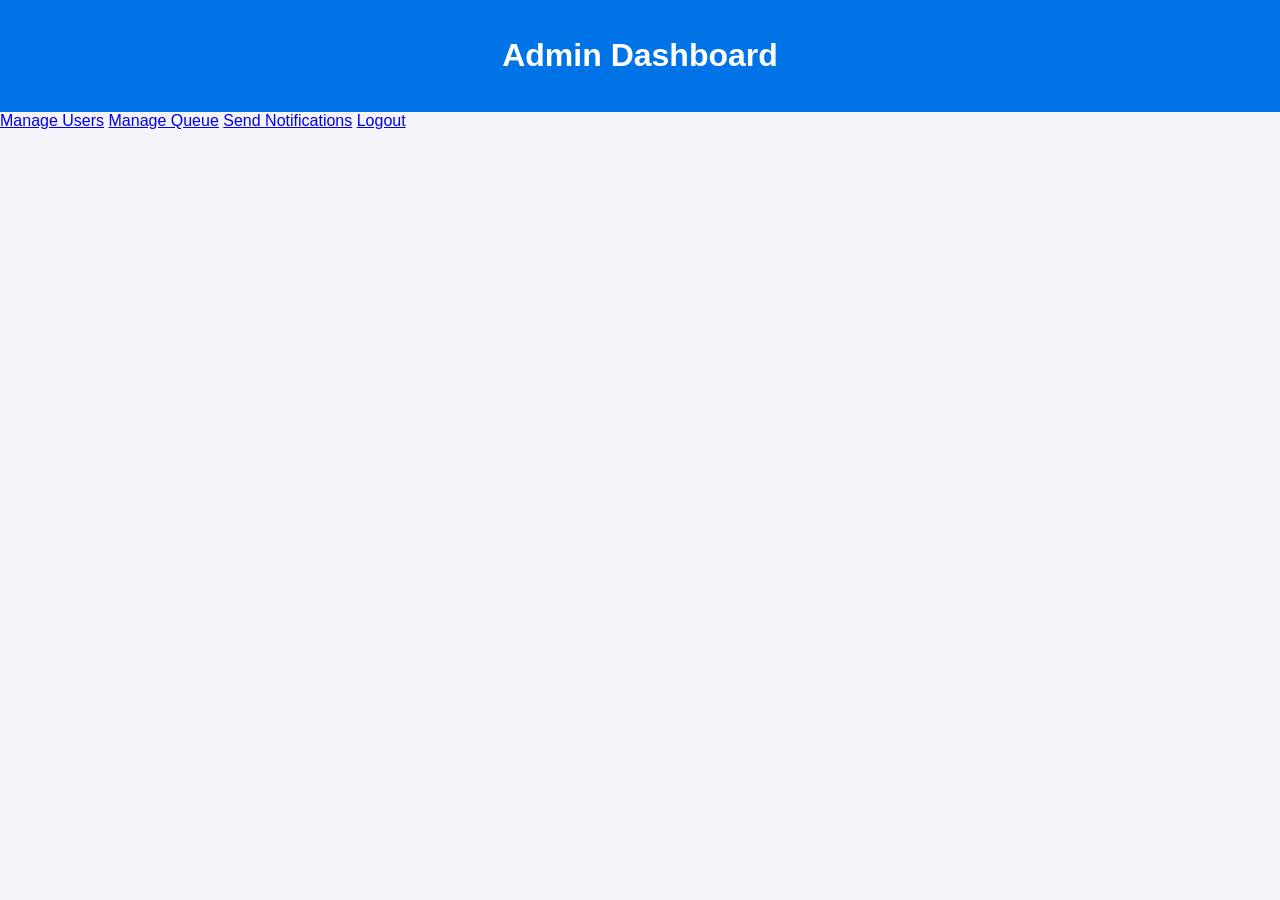
==== frontend/admin-dashboard.html @ d3282023 "Update QueueEase for frontend" ====
<!-- admin-dashboard.html -->
<!DOCTYPE html>
<html lang="en">
<head>
  <meta charset="UTF-8">
  <meta name="viewport" content="width=device-width, initial-scale=1.0">
  <title>Admin Dashboard | QueueEase</title>
  <link rel="stylesheet" href="css/styles.css">
</head>
<body>
  <header>
    <h1>Admin Dashboard</h1>
  </header>
  <nav>
    <a href="user-management.html">Manage Users</a>
    <a href="queue-management.html">Manage Queue</a>
    <a href="notifications.html">Send Notifications</a>
    <a href="#" onclick="logout()">Logout</a>
  </nav>

  <main>
    <p id="userInfo"></p>
    <!-- Other content can go here -->
  </main>

  <!-- Include scripts -->
  <script src="/socket.io/socket.io.js"></script>
  <script src="js/scripts.js"></script>
  <script>
    function displayUserInfo() {
      const firstName = localStorage.getItem('first_name');
      const lastName = localStorage.getItem('last_name');
      const userId = localStorage.getItem('id');

      if (firstName && lastName && userId) {
        const userInfoElement = document.getElementById('userInfo');
        if (userInfoElement) {
          userInfoElement.textContent = `Welcome, ${firstName} ${lastName}! ID: ${userId}`;
        }
      }
    }

    document.addEventListener('DOMContentLoaded', () => {
      displayUserInfo();

      // Auto-refresh every 5 seconds
      setInterval(() => {
        displayUserInfo();
      }, 1000);
    });
  </script>
</body>
</html>
---- frontend/css/styles.css ----
body {
    font-family: Arial, sans-serif;
    margin: 0;
    padding: 0;
    background-color: #f4f4f9;
  }
  
  header {
    background-color: #0073e6;
    color: white;
    padding: 1em;
    text-align: center;
  }
  
  main {
    padding: 2em;
  }
  
  .btn {
    display: inline-block;
    margin: 1em;
    padding: 1em 2em;
    background-color: #0073e6;
    color: white;
    text-decoration: none;
    border-radius: 5px;
  }
  
  .btn:hover {
    background-color: #005bb5;
  }
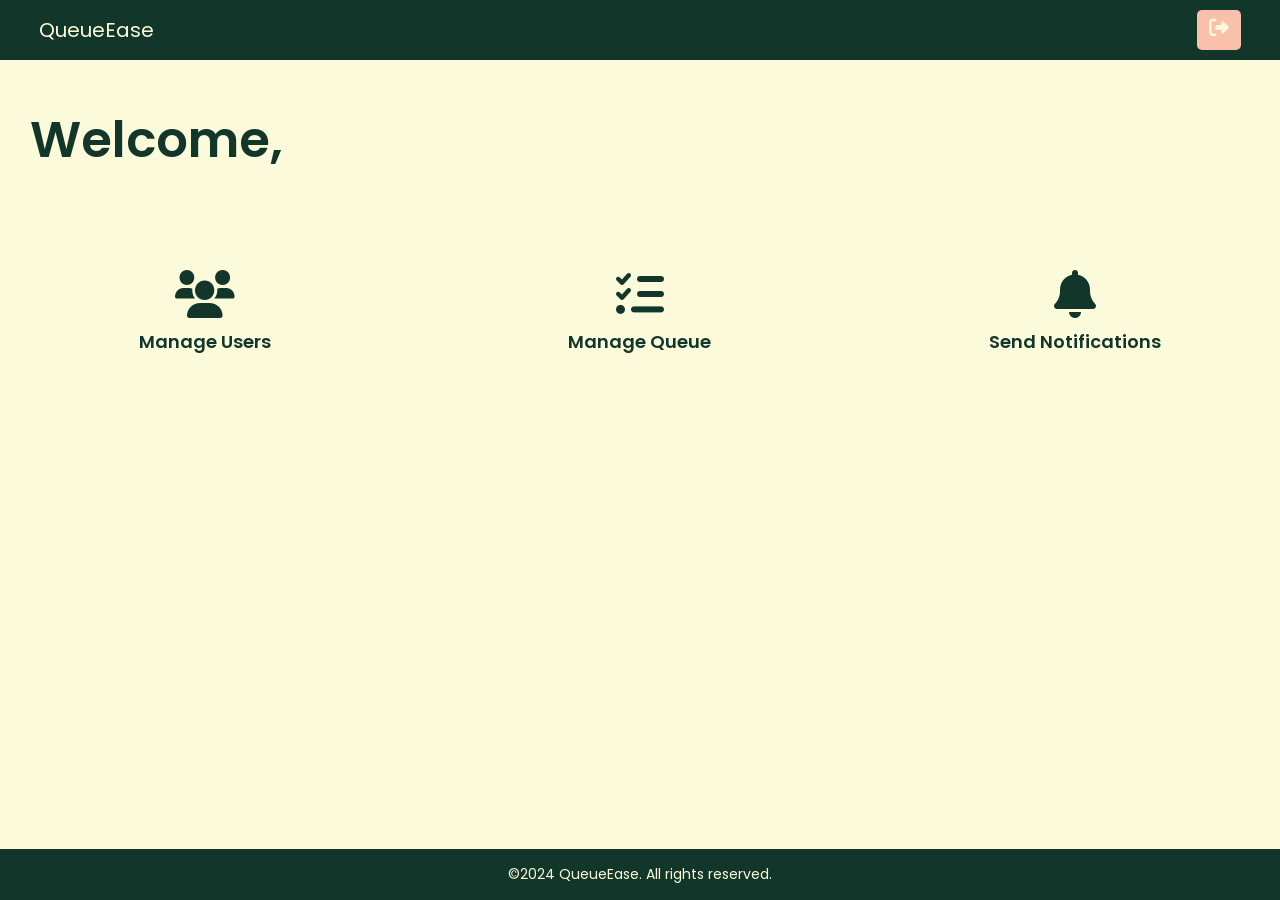
==== commit deefa509: "updated files" ====
--- a/frontend/admin-dashboard.html
+++ b/frontend/admin-dashboard.html
@@ -1,31 +1,76 @@
-<!-- admin-dashboard.html -->
 <!DOCTYPE html>
 <html lang="en">
 <head>
   <meta charset="UTF-8">
   <meta name="viewport" content="width=device-width, initial-scale=1.0">
   <title>Admin Dashboard | QueueEase</title>
-  <link rel="stylesheet" href="css/styles.css">
+  
+  <!-- Google Font: Poppins -->
+  <link href="https://fonts.googleapis.com/css2?family=Poppins:wght@400;600&display=swap" rel="stylesheet">
+  
+  <!-- Bootstrap CSS -->
+  <link href="https://cdn.jsdelivr.net/npm/bootstrap@5.3.0-alpha1/dist/css/bootstrap.min.css" rel="stylesheet">
+
+  <!-- Font Awesome for icons -->
+  <link href="https://cdnjs.cloudflare.com/ajax/libs/font-awesome/6.0.0-beta3/css/all.min.css" rel="stylesheet">
+
+  <!-- Custom Stylesheet -->
+  <link rel="stylesheet" href="css/admin-dashboard.css">
 </head>
 <body>
-  <header>
-    <h1>Admin Dashboard</h1>
-  </header>
-  <nav>
-    <a href="user-management.html">Manage Users</a>
-    <a href="queue-management.html">Manage Queue</a>
-    <a href="notifications.html">Send Notifications</a>
-    <a href="#" onclick="logout()">Logout</a>
+  <!-- Navigation Bar -->
+  <nav class="navbar navbar-expand-lg navbar-dark px-4">
+    <a class="navbar-brand" href="#">QueueEase</a>
+    <div class="collapse navbar-collapse">
+      <ul class="navbar-nav ms-auto">
+        <li class="nav-item">
+          <a href="index.html" class="logout-btn"><i class="fas fa-sign-out-alt"></i></a>
+        </li>
+      </ul>
+    </div>
   </nav>
 
-  <main>
-    <p id="userInfo"></p>
-    <!-- Other content can go here -->
-  </main>
+  <!-- Welcoming Message -->
+  <div class="welcome-message" style="padding-left: 30px; margin-top: 50px; max-width: 100%; width: 650px;">
+    <h3 style="color: #12372A; font-weight: 600; font-size: 50px;">Welcome, </h3>
+    <h3 id="userInfo" style="color: #12372A; font-weight: 600; font-size: 50px;"></h3>
+    <p id="userID"></p>
+  </div>
 
-  <!-- Include scripts -->
+  <!-- Center Content -->
+  <div class="icon-container text-center">
+    <div class="row">
+      <div class="col-md-4">
+        <a href="user-management.html" class="icon-box">
+          <i class="fas fa-users fa-3x"></i>
+          <p>Manage Users</p>
+        </a>
+      </div>
+      <div class="col-md-4">
+        <a href="queue-management.html" class="icon-box">
+          <i class="fas fa-tasks fa-3x"></i>
+          <p>Manage Queue</p>
+        </a>
+      </div>
+      <div class="col-md-4">
+        <a href="notifications.html" class="icon-box">
+          <i class="fas fa-bell fa-3x"></i>
+          <p>Send Notifications</p>
+        </a>
+      </div>
+    </div>
+  </div>
+
+
+  <!-- Footer -->
+  <footer class="footer mt-5">
+    ©2024 QueueEase. All rights reserved.
+  </footer>
+
+  <!-- Scripts -->
   <script src="/socket.io/socket.io.js"></script>
   <script src="js/scripts.js"></script>
+  <script src="https://cdn.jsdelivr.net/npm/bootstrap@5.3.0-alpha1/dist/js/bootstrap.bundle.min.js"></script>
   <script>
     function displayUserInfo() {
       const firstName = localStorage.getItem('first_name');
@@ -35,19 +80,32 @@
       if (firstName && lastName && userId) {
         const userInfoElement = document.getElementById('userInfo');
         if (userInfoElement) {
-          userInfoElement.textContent = `Welcome, ${firstName} ${lastName}! ID: ${userId}`;
+          userInfoElement.textContent = `${firstName} ${lastName}!`;
+        }
+      }
+    }
+
+    function displayUserID() {
+      const userId = localStorage.getItem('id');
+
+      if (userId) {
+        const userInfoElement = document.getElementById('userID');
+        if (userInfoElement) {
+          userInfoElement.textContent = `Admin ID: ${userId}`;
         }
       }
     }
 
     document.addEventListener('DOMContentLoaded', () => {
       displayUserInfo();
+      displayUserID();
 
       // Auto-refresh every 5 seconds
       setInterval(() => {
         displayUserInfo();
+        displayUserID();
       }, 1000);
     });
   </script>
 </body>
-</html>
+</html>
--- a/frontend/css/admin-dashboard.css
+++ b/frontend/css/admin-dashboard.css
@@ -0,0 +1,177 @@
+/* General Body Styles */
+html, body {
+    margin: 0;
+    padding: 0;
+    height: 100%; /* Ensures the height of the page is full */
+    background-color: #FBFADA; /* Light yellow background */
+    font-family: 'Poppins', sans-serif;
+}
+
+/* Body Padding Adjustment */
+body {
+    padding-bottom: 60px; /* This can be adjusted or removed */
+}
+
+/* Navbar Styles */
+.navbar {
+    background-color: #12372A; /* Dark green background */
+    padding: 10px 20px; /* Add padding to the navbar */
+}
+
+.navbar a {
+    color: #FBFADA; /* Light yellow text */
+    text-decoration: none;
+    margin: 0 15px; /* Add margin between navbar items */
+    display: inline-block;
+}
+
+.navbar a:hover {
+    color: #ADBC9F; /* Light green hover effect */
+}
+
+/* Styling the Logout Button */
+.logout-btn {
+    background-color: #F9C0AB;
+    color: white;
+    border: none;
+    padding: 8px 12px;
+    border-radius: 5px;
+    transition: background-color 0.3s ease, transform 0.3s ease;
+    display: flex;
+    align-items: center;
+    justify-content: center;
+}
+
+.logout-btn i {
+    font-size: 20px;
+}
+
+.logout-btn:hover {
+    background-color: #a95d5d;
+    transform: scale(1.05);
+}
+
+.logout-btn:focus {
+    outline: none;
+}
+
+/* Center Content Styles */
+.icon-container {
+    margin-top: 100px;
+    text-align: center;
+}
+
+.icon-box {
+    display: block;
+    text-decoration: none;
+    color: #12372A;
+    transition: transform 0.3s ease, color 0.3s ease;
+    margin-bottom: 30px;
+}
+
+.icon-box i {
+    color: #12372A; /* Dark green */
+    margin-bottom: 10px;
+}
+
+.icon-box p {
+    font-size: 18px;
+    font-weight: 600;
+}
+
+.icon-box:hover {
+    color: #ADBC9F; /* Light green */
+    transform: scale(1.1);
+}
+
+/* Footer Styling */
+footer {
+    background-color: #12372A; /* Dark green */
+    color: #FBFADA; /* Light yellow text */
+    text-align: center;
+    padding: 15px;
+    position: fixed;
+    width: 100%;
+    bottom: 0;
+    left: 0;
+    font-size: 14px;
+}
+
+body {
+    overflow-x: hidden; /* Prevent horizontal scroll */
+}
+
+footer a {
+    color: #ADBC9F; /* Light green */
+    text-decoration: none;
+}
+
+footer a:hover {
+    color: #FBFADA; /* Light yellow on hover */
+}
+
+/* Media Queries for Mobile Responsiveness */
+@media (max-width: 768px) {
+    /* Navbar Adjustments for Small Screens */
+    .navbar {
+        padding: 10px;
+        text-align: center;
+    }
+
+    .navbar a {
+        display: block;
+        margin: 5px 0; /* Adjust margin for smaller screens */
+        font-size: 14px; /* Smaller font size */
+    }
+
+    /* Adjusting Logout Button for Mobile */
+    .logout-btn {
+        width: 100%; /* Make the button full width */
+        padding: 12px 20px; /* Increase padding for mobile */
+        margin-top: 15px; /* Add margin for spacing */
+    }
+
+    /* Center Content Adjustments */
+    .icon-container {
+        margin-top: 50px; /* Reduced margin for mobile */
+    }
+
+    .icon-box {
+        margin-bottom: 20px; /* Adjust spacing */
+        padding: 15px;
+    }
+
+    .icon-box p {
+        font-size: 16px; /* Smaller font size */
+    }
+
+    /* Footer Styling for Small Screens */
+    footer {
+        font-size: 12px; /* Reduce font size */
+        padding: 10px;
+    }
+}
+
+/* For Small Mobile Screens (max-width: 480px) */
+@media (max-width: 480px) {
+    .navbar {
+        padding: 8px 10px; /* Adjust padding */
+    }
+
+    .navbar a {
+        font-size: 12px; /* Further reduce font size */
+        margin: 5px 0; /* Adjust margin */
+    }
+
+    .icon-container {
+        margin-top: 30px; /* Further reduce margin for small screens */
+    }
+
+    .icon-box p {
+        font-size: 14px; /* Even smaller font size */
+    }
+
+    footer {
+        font-size: 10px; /* Very small font for footer */
+    }
+}
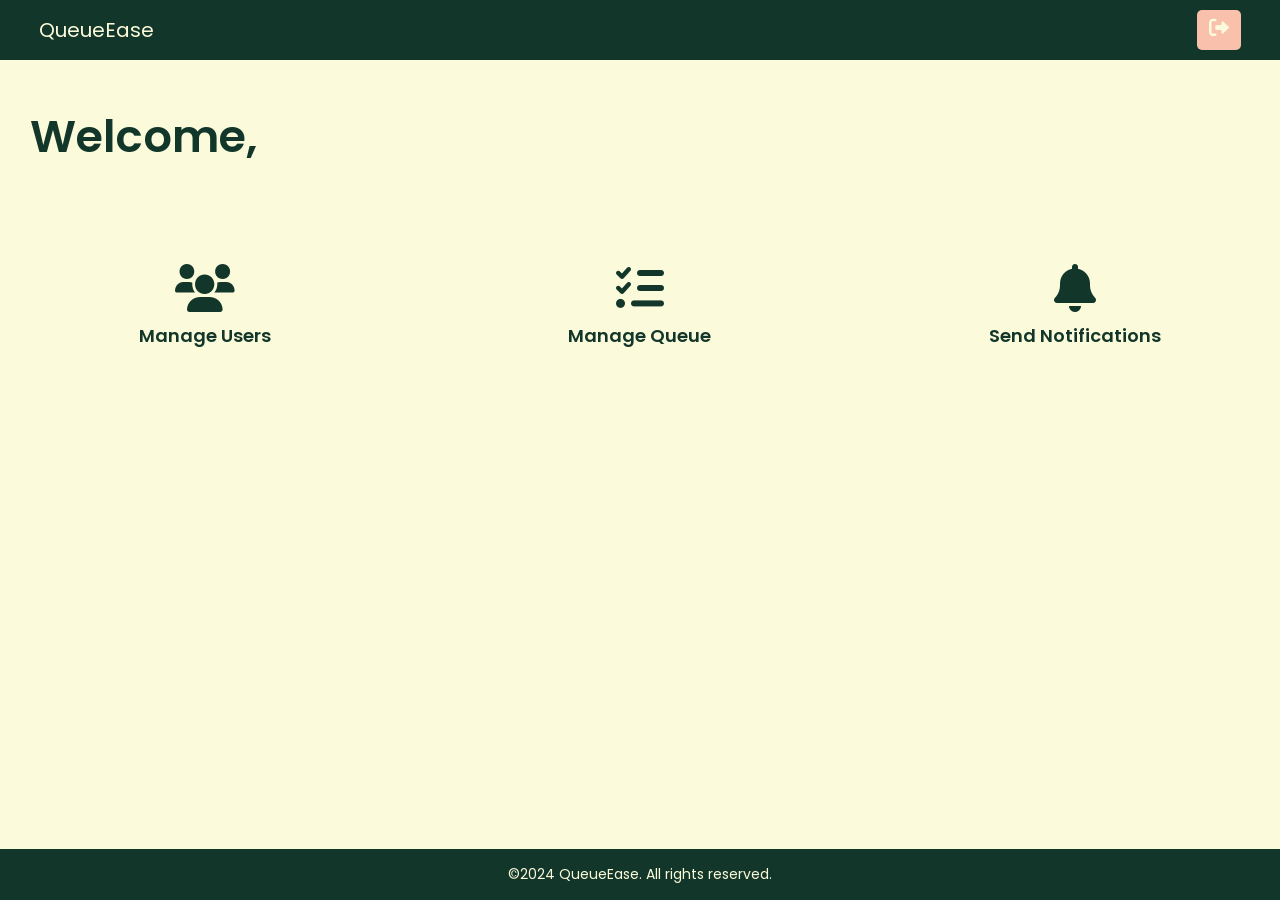
==== commit 5cb5562f: "updated files" ====
--- a/frontend/admin-dashboard.html
+++ b/frontend/admin-dashboard.html
@@ -32,8 +32,8 @@
 
   <!-- Welcoming Message -->
   <div class="welcome-message" style="padding-left: 30px; margin-top: 50px; max-width: 100%; width: 650px;">
-    <h3 style="color: #12372A; font-weight: 600; font-size: 50px;">Welcome, </h3>
-    <h3 id="userInfo" style="color: #12372A; font-weight: 600; font-size: 50px;"></h3>
+    <h3 style="color: #12372A; font-weight: 600; font-size: 45px;">Welcome, </h3>
+    <h3 id="userInfo" style="color: #12372A; font-weight: 600; font-size: 45px;"></h3>
     <p id="userID"></p>
   </div>
 
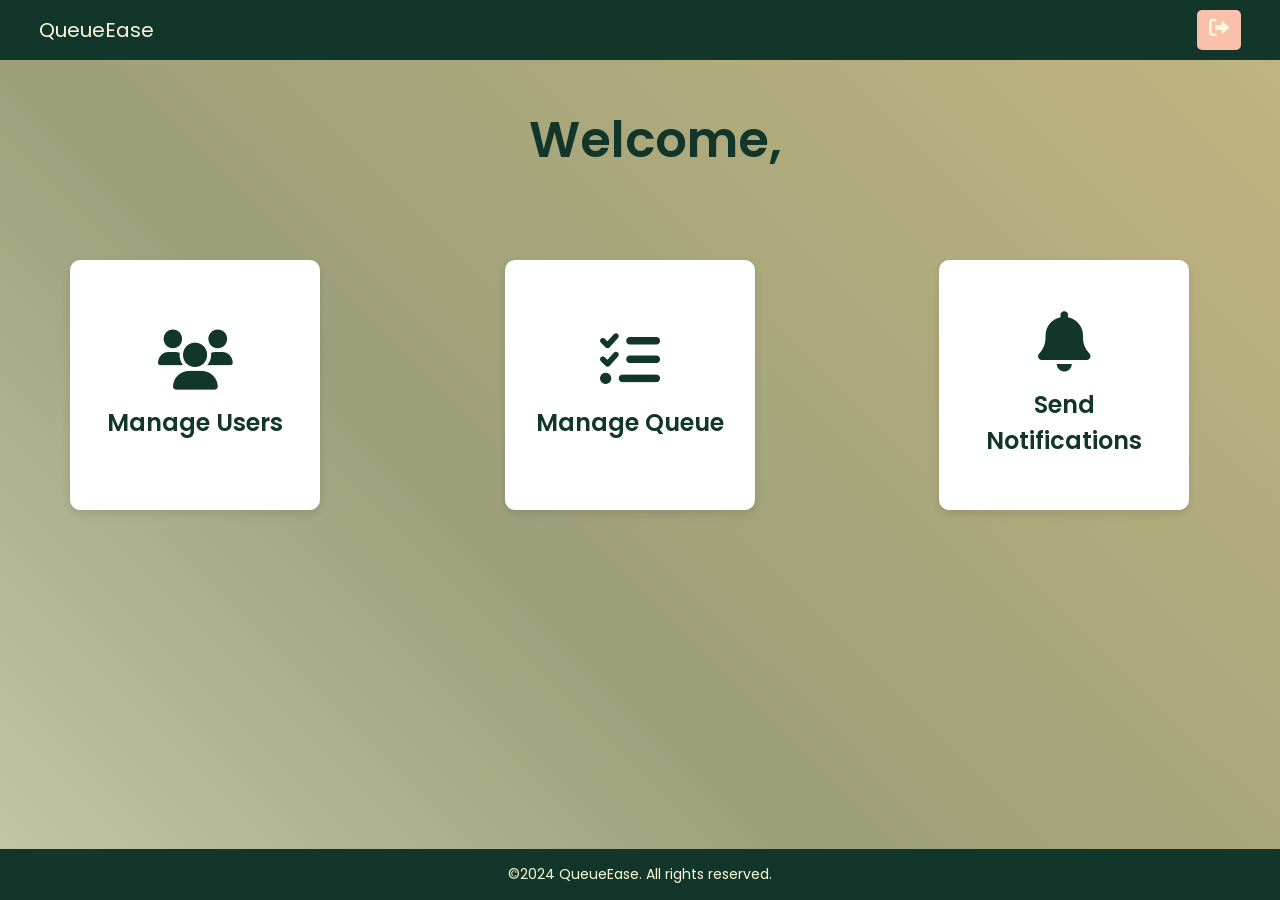
==== commit 4780b230: "updated Dashboards" ====
--- a/frontend/admin-dashboard.html
+++ b/frontend/admin-dashboard.html
@@ -30,12 +30,15 @@
     </div>
   </nav>
 
+ <!-- Container for Welcoming Message -->
+<div class="container" style="max-width: 800px; margin: 0 auto; padding-top: 50px;">
   <!-- Welcoming Message -->
-  <div class="welcome-message" style="padding-left: 30px; margin-top: 50px; max-width: 100%; width: 650px;">
-    <h3 style="color: #12372A; font-weight: 600; font-size: 45px;">Welcome, </h3>
-    <h3 id="userInfo" style="color: #12372A; font-weight: 600; font-size: 45px;"></h3>
-    <p id="userID"></p>
+  <div class="welcome-message" style="padding-left: 30px; max-width: 100%; width: 100%; text-align: center;">
+    <h3 style="color: #12372A; font-weight: 600; font-size: 50px;">Welcome, </h3>
+    <h3 id="userInfo" style="color: #12372A; font-weight: 600; font-size: 50px;"></h3>
+    <p id="userID" style="font-size: 20px; color: #333;"></p>
   </div>
+</div>
 
   <!-- Center Content -->
   <div class="icon-container text-center">
--- a/frontend/css/admin-dashboard.css
+++ b/frontend/css/admin-dashboard.css
@@ -2,9 +2,27 @@
 html, body {
     margin: 0;
     padding: 0;
-    height: 100%; /* Ensures the height of the page is full */
-    background-color: #FBFADA; /* Light yellow background */
+}
+
+body {
+    overflow: hidden;
+    background: linear-gradient(45deg, #FBFADA, #9c9f7a, #d4c082, #436850);
+    background-size: 300% 300%;
+    animation: backgroundShift 10s linear infinite;
     font-family: 'Poppins', sans-serif;
+    padding-bottom: 60px; /* Ensure enough space for the footer */
+}
+
+@keyframes backgroundShift {
+    0% {
+        background-position: 0% 50%;
+    }
+    50% {
+        background-position: 100% 50%;
+    }
+    100% {
+        background-position: 0% 50%;
+    }
 }
 
 /* Body Padding Adjustment */
@@ -55,34 +73,52 @@
     outline: none;
 }
 
-/* Center Content Styles */
+/* Icon Container */
 .icon-container {
-    margin-top: 100px;
-    text-align: center;
+    margin-top: 90px;
+    justify-content: center; /* Center the containers horizontally */
 }
 
 .icon-box {
-    display: block;
+    display: flex;
+    flex-direction: column;
+    justify-content: center; /* Vertically center content */
+    align-items: center;
+    background-color: #ffffff; /* Light blue background */
+    border-radius: 10px; /* Rounded corners */
+    padding: 30px; /* Increased padding for larger containers */
+    width: 250px; /* Increased width */
+    height: 250px; /* Set a fixed height for uniformity */
+    box-shadow: 0 4px 8px rgba(0, 0, 0, 0.1); /* Slight shadow for a card-like effect */
     text-decoration: none;
+    color: #12372A; /* Dark green */
+    transition: transform 0.3s ease, background-color 0.3s ease;
+    margin-left: 70px;
+    margin-bottom: 90px; 
+}
+
+.icon-box:last-child {
+    margin-right: 0; /* Remove the margin on the last container */
+}
+
+.icon-box i {
+    margin-bottom: 15px; /* Increased margin for spacing */
     color: #12372A;
-    transition: transform 0.3s ease, color 0.3s ease;
-    margin-bottom: 30px;
-}
-
-.icon-box i {
-    color: #12372A; /* Dark green */
-    margin-bottom: 10px;
+    font-size: 60px; /* Larger icons */
 }
 
 .icon-box p {
-    font-size: 18px;
+    font-size: 24px; /* Larger font for the labels */
     font-weight: 600;
+    color: #12372A;
+    margin: 0;
 }
 
 .icon-box:hover {
-    color: #ADBC9F; /* Light green */
-    transform: scale(1.1);
-}
+    background-color: #FBFADA; 
+    transform: scale(1.05);
+}
+
 
 /* Footer Styling */
 footer {
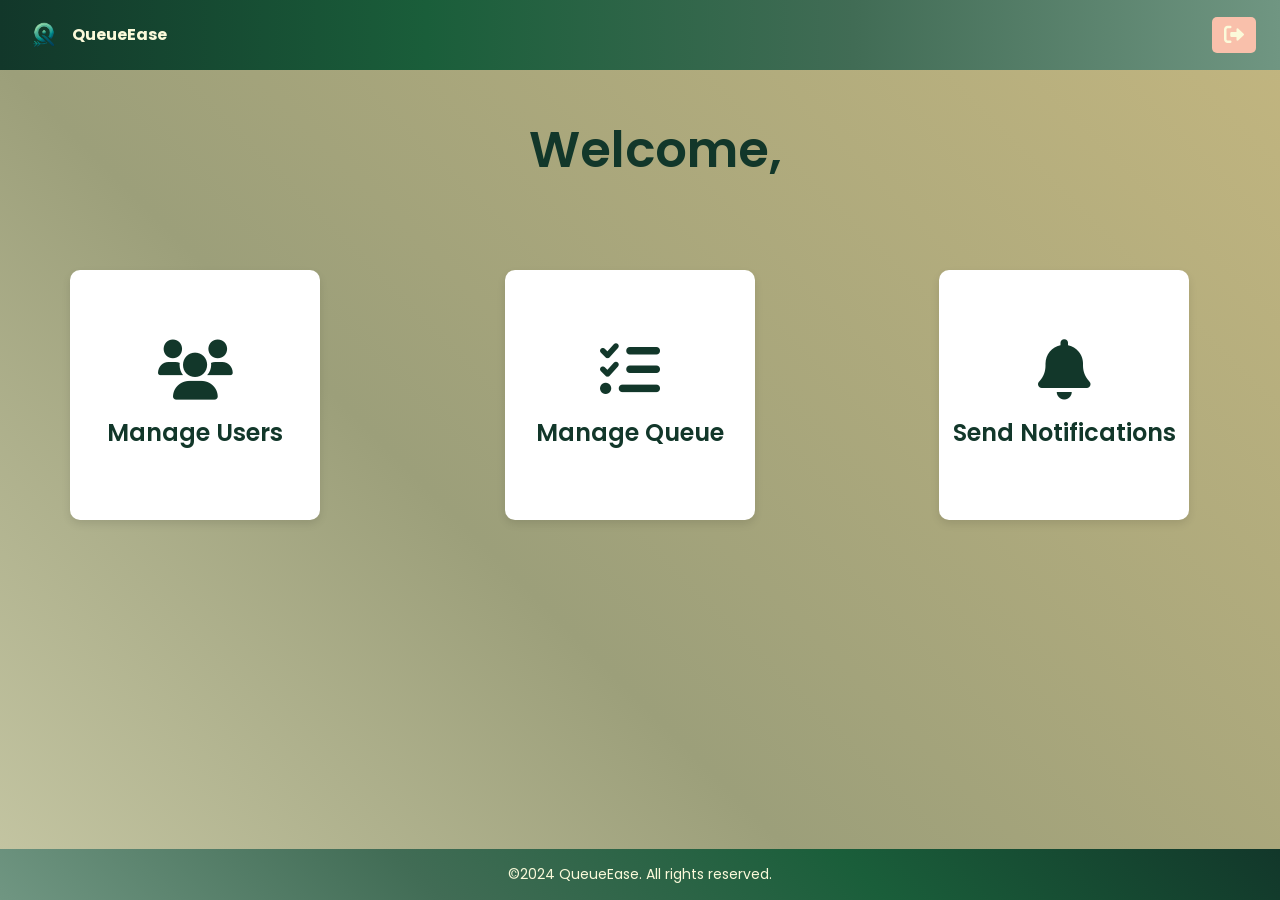
==== commit afdf61d5: "added logo" ====
--- a/frontend/admin-dashboard.html
+++ b/frontend/admin-dashboard.html
@@ -20,8 +20,13 @@
 <body>
   <!-- Navigation Bar -->
   <nav class="navbar navbar-expand-lg navbar-dark px-4">
-    <a class="navbar-brand" href="#">QueueEase</a>
-    <div class="collapse navbar-collapse">
+    <a class="navbar-brand d-flex align-items-center" href="#">
+      <img src="logo-q.png" alt="QueueEase Logo" class="navbar-logo me-2"><strong> QueueEase </strong> 
+    </a>
+    <button class="navbar-toggler" type="button" data-bs-toggle="collapse" data-bs-target="#navbarNav" aria-controls="navbarNav" aria-expanded="false" aria-label="Toggle navigation">
+      <span class="navbar-toggler-icon"></span>
+    </button>
+    <div class="collapse navbar-collapse" id="navbarNav">
       <ul class="navbar-nav ms-auto">
         <li class="nav-item">
           <a href="index.html" class="logout-btn"><i class="fas fa-sign-out-alt"></i></a>
@@ -29,16 +34,17 @@
       </ul>
     </div>
   </nav>
+  
 
- <!-- Container for Welcoming Message -->
-<div class="container" style="max-width: 800px; margin: 0 auto; padding-top: 50px;">
-  <!-- Welcoming Message -->
-  <div class="welcome-message" style="padding-left: 30px; max-width: 100%; width: 100%; text-align: center;">
-    <h3 style="color: #12372A; font-weight: 600; font-size: 50px;">Welcome, </h3>
-    <h3 id="userInfo" style="color: #12372A; font-weight: 600; font-size: 50px;"></h3>
-    <p id="userID" style="font-size: 20px; color: #333;"></p>
+  <!-- Container for Welcoming Message -->
+  <div class="container" style="max-width: 800px; margin: 0 auto; padding-top: 50px;">
+    <!-- Welcoming Message -->
+    <div class="welcome-message" style="padding-left: 30px; max-width: 100%; width: 100%; text-align: center;">
+      <h3 style="color: #12372A; font-weight: 600; font-size: 50px;">Welcome, </h3>
+      <h3 id="userInfo" style="color: #12372A; font-weight: 600; font-size: 50px;"></h3>
+      <p id="userID" style="font-size: 20px; color: #333;"></p>
+    </div>
   </div>
-</div>
 
   <!-- Center Content -->
   <div class="icon-container text-center">
--- a/frontend/css/admin-dashboard.css
+++ b/frontend/css/admin-dashboard.css
@@ -32,20 +32,39 @@
 
 /* Navbar Styles */
 .navbar {
-    background-color: #12372A; /* Dark green background */
-    padding: 10px 20px; /* Add padding to the navbar */
+    background: linear-gradient(90deg, #12372A, #1A5E3A,#416c55,#709682);
+    padding: 10px 20px; /* Adjust padding for mobile */
 }
 
 .navbar a {
     color: #FBFADA; /* Light yellow text */
     text-decoration: none;
-    margin: 0 15px; /* Add margin between navbar items */
-    display: inline-block;
+    font-size: 1rem; /* Adjust font size for better readability */
 }
 
 .navbar a:hover {
     color: #ADBC9F; /* Light green hover effect */
 }
+
+.navbar-logo {
+    height: 40px; /* Adjust as needed */
+    width: auto; /* Maintain aspect ratio */
+  }
+  
+  .navbar-brand {
+    font-size: 2.25rem; /* Adjust font size if necessary */
+  }
+  
+  .logout-btn {
+    color: #fff;
+    font-size: 1.2rem;
+    text-decoration: none;
+  }
+  
+  .navbar-dark .navbar-toggler {
+    border-color: rgba(255, 255, 255, 0.1);
+  }
+  
 
 /* Styling the Logout Button */
 .logout-btn {
@@ -86,7 +105,7 @@
     align-items: center;
     background-color: #ffffff; /* Light blue background */
     border-radius: 10px; /* Rounded corners */
-    padding: 30px; /* Increased padding for larger containers */
+    padding: 0px; /* Increased padding for larger containers */
     width: 250px; /* Increased width */
     height: 250px; /* Set a fixed height for uniformity */
     box-shadow: 0 4px 8px rgba(0, 0, 0, 0.1); /* Slight shadow for a card-like effect */
@@ -122,7 +141,7 @@
 
 /* Footer Styling */
 footer {
-    background-color: #12372A; /* Dark green */
+    background: linear-gradient(45deg, #709682, #416c55, #1A5E3A, #12372A);
     color: #FBFADA; /* Light yellow text */
     text-align: center;
     padding: 15px;
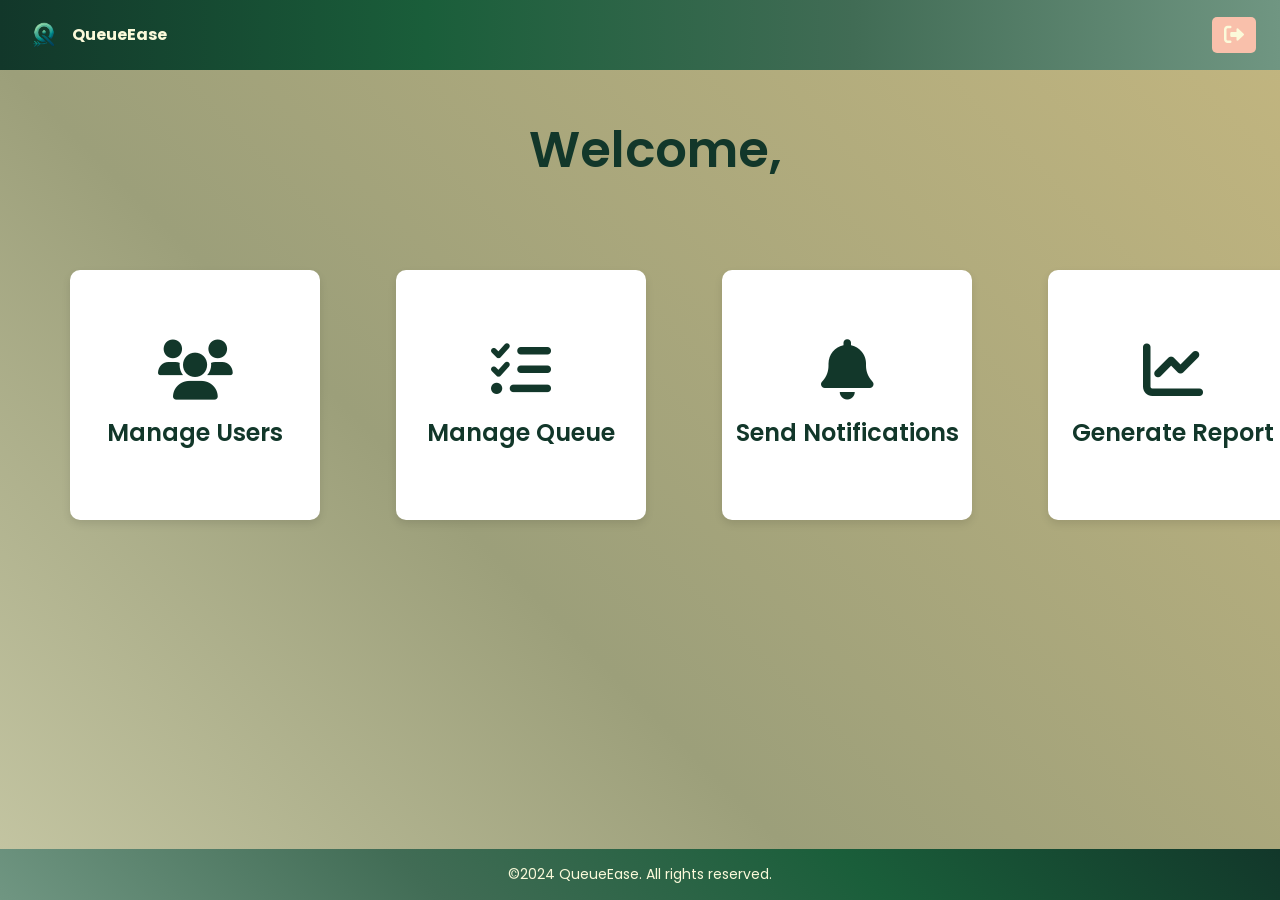
==== commit ab4faa0b: "added placeholder.html" ====
--- a/frontend/admin-dashboard.html
+++ b/frontend/admin-dashboard.html
@@ -46,29 +46,36 @@
     </div>
   </div>
 
-  <!-- Center Content -->
-  <div class="icon-container text-center">
-    <div class="row">
-      <div class="col-md-4">
-        <a href="user-management.html" class="icon-box">
-          <i class="fas fa-users fa-3x"></i>
-          <p>Manage Users</p>
-        </a>
-      </div>
-      <div class="col-md-4">
-        <a href="queue-management.html" class="icon-box">
-          <i class="fas fa-tasks fa-3x"></i>
-          <p>Manage Queue</p>
-        </a>
-      </div>
-      <div class="col-md-4">
-        <a href="notifications.html" class="icon-box">
-          <i class="fas fa-bell fa-3x"></i>
-          <p>Send Notifications</p>
-        </a>
-      </div>
+ <!-- Center Content -->
+<div class="icon-container text-center">
+  <div class="row">
+    <div class="col-md-3">
+      <a href="user-management.html" class="icon-box">
+        <i class="fas fa-users fa-3x"></i>
+        <p>Manage Users</p>
+      </a>
+    </div>
+    <div class="col-md-3">
+      <a href="queue-management.html" class="icon-box">
+        <i class="fas fa-tasks fa-3x"></i>
+        <p>Manage Queue</p>
+      </a>
+    </div>
+    <div class="col-md-3">
+      <a href="notifications.html" class="icon-box">
+        <i class="fas fa-bell fa-3x"></i>
+        <p>Send Notifications</p>
+      </a>
+    </div>
+    <div class="col-md-3">
+      <a href="generate-report.html" class="icon-box">
+        <i class="fas fa-chart-line fa-3x"></i>
+        <p>Generate Report</p>
+      </a>
     </div>
   </div>
+</div>
+
 
 
   <!-- Footer -->
@@ -117,4 +124,4 @@
     });
   </script>
 </body>
-</html>+</html>
--- a/frontend/css/admin-dashboard.css
+++ b/frontend/css/admin-dashboard.css
@@ -229,4 +229,108 @@
     footer {
         font-size: 10px; /* Very small font for footer */
     }
+}
+
+/* Responsive Design for Tablets */
+@media (max-width: 1024px) {
+  .navbar {
+    padding: 10px 15px;
+  }
+
+  .navbar a {
+    font-size: 0.95rem; /* Slightly smaller font size */
+  }
+
+  .icon-container {
+    margin-top: 70px;
+  }
+
+  .icon-box {
+    margin: 20px; /* Adjust spacing */
+    width: 200px; /* Adjust width */
+    height: 200px; /* Adjust height */
+  }
+
+  .icon-box p {
+    font-size: 20px; /* Adjust text size */
+  }
+
+  .icon-box i {
+    font-size: 50px; /* Adjust icon size */
+  }
+
+  footer {
+    padding: 12px;
+    font-size: 13px; /* Adjust font size */
+  }
+}
+
+/* Responsive Design for Mobile Devices */
+@media (max-width: 768px) {
+  .navbar {
+    padding: 10px 15px;
+    flex-direction: column;
+    align-items: center;
+  }
+
+  .navbar a {
+    font-size: 0.9rem; /* Slightly smaller font size */
+  }
+
+  .icon-container {
+    margin-top: 50px;
+  }
+
+  .icon-box {
+    margin: 15px; /* Adjust spacing */
+    width: 180px; /* Adjust width */
+    height: 180px; /* Adjust height */
+  }
+
+  .icon-box p {
+    font-size: 18px; /* Adjust text size */
+  }
+
+  .icon-box i {
+    font-size: 45px; /* Adjust icon size */
+  }
+
+  footer {
+    padding: 10px;
+    font-size: 12px; /* Adjust font size */
+  }
+}
+
+/* Responsive Design for Small Mobile Devices */
+@media (max-width: 480px) {
+  .navbar {
+    padding: 8px 10px; /* Adjust padding */
+  }
+
+  .navbar a {
+    font-size: 0.85rem; /* Further reduce font size */
+  }
+
+  .icon-container {
+    margin-top: 30px;
+  }
+
+  .icon-box {
+    margin: 10px; /* Adjust spacing */
+    width: 150px; /* Adjust width */
+    height: 150px; /* Adjust height */
+  }
+
+  .icon-box p {
+    font-size: 16px; /* Adjust text size */
+  }
+
+  .icon-box i {
+    font-size: 40px; /* Adjust icon size */
+  }
+
+  footer {
+    padding: 8px;
+    font-size: 10px; /* Adjust font size */
+  }
 }
